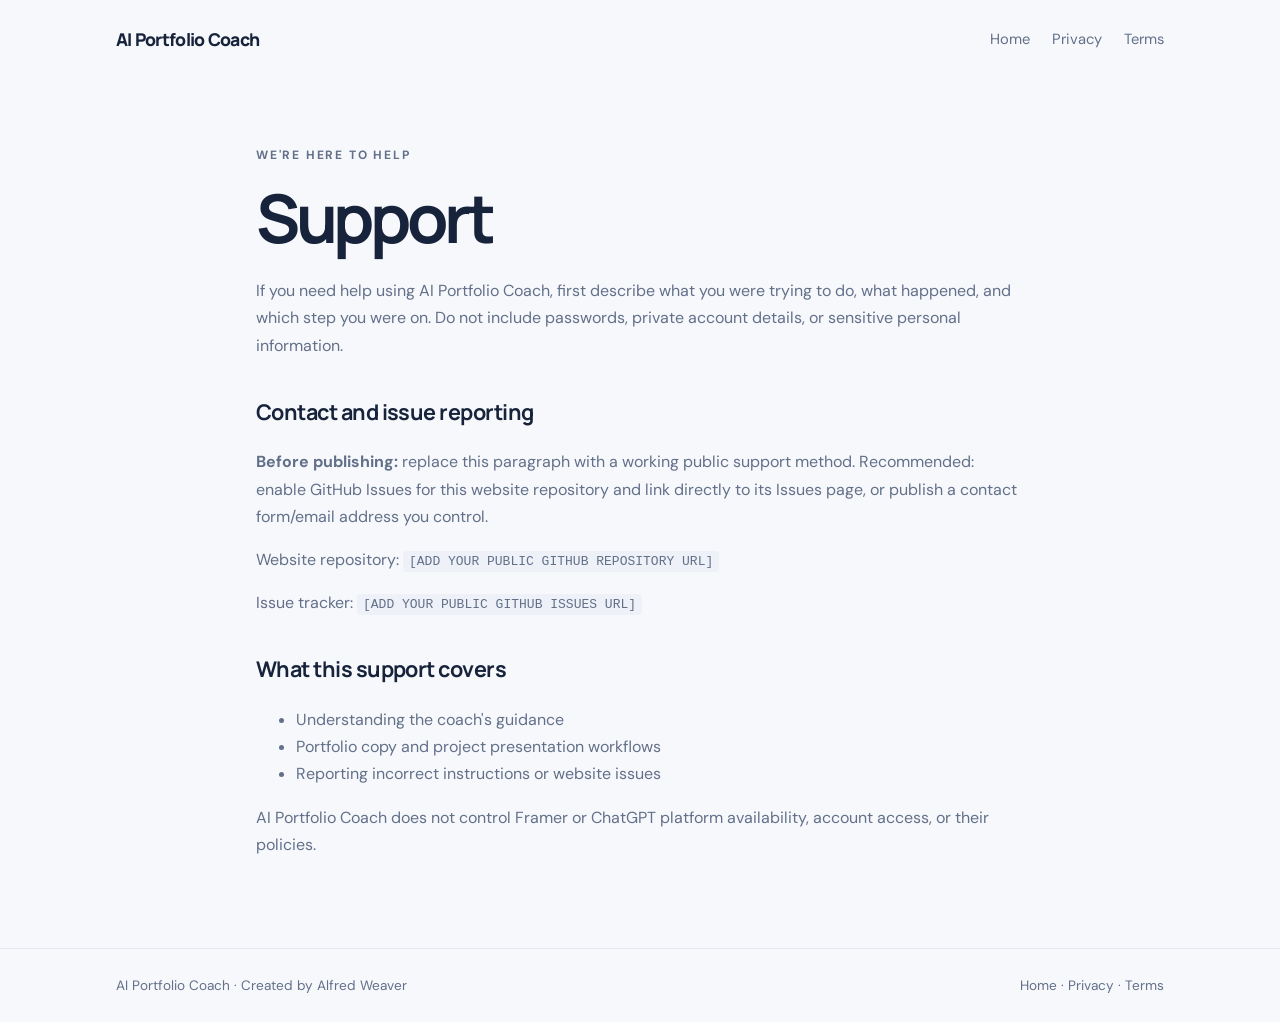
==== support.html @ 5d41d9d5 "Add files via upload" ====
<!doctype html>
<html lang="en"><head><meta charset="utf-8"><meta name="viewport" content="width=device-width, initial-scale=1"><title>Support — AI Portfolio Coach</title><link rel="stylesheet" href="style.css"></head>
<body><header class="site-header"><a class="brand" href="index.html">AI Portfolio Coach</a><nav><a href="index.html">Home</a><a href="privacy.html">Privacy</a><a href="terms.html">Terms</a></nav></header>
<main class="page"><p class="eyebrow">We're here to help</p><h1>Support</h1>
<p>If you need help using AI Portfolio Coach, first describe what you were trying to do, what happened, and which step you were on. Do not include passwords, private account details, or sensitive personal information.</p>
<h2>Contact and issue reporting</h2>
<p><strong>Before publishing:</strong> replace this paragraph with a working public support method. Recommended: enable GitHub Issues for this website repository and link directly to its Issues page, or publish a contact form/email address you control.</p>
<p>Website repository: <code>[ADD YOUR PUBLIC GITHUB REPOSITORY URL]</code></p>
<p>Issue tracker: <code>[ADD YOUR PUBLIC GITHUB ISSUES URL]</code></p>
<h2>What this support covers</h2><ul><li>Understanding the coach's guidance</li><li>Portfolio copy and project presentation workflows</li><li>Reporting incorrect instructions or website issues</li></ul>
<p>AI Portfolio Coach does not control Framer or ChatGPT platform availability, account access, or their policies.</p></main>
<footer><span>AI Portfolio Coach · Created by Alfred Weaver</span><span><a href="index.html">Home</a> · <a href="privacy.html">Privacy</a> · <a href="terms.html">Terms</a></span></footer></body></html>
---- style.css ----
@import url('https://fonts.googleapis.com/css2?family=DM+Sans:wght@400;500;600;700&family=Manrope:wght@400;500;600;700;800&display=swap');
:root{--ink:#17233b;--muted:#627089;--paper:#f7f8fc;--line:#e1e6ef;--accent:#168b80;--white:#fff}
*{box-sizing:border-box}body{margin:0;background:var(--paper);color:var(--ink);font-family:'DM Sans',sans-serif;line-height:1.7}.site-header{max-width:1100px;margin:auto;padding:25px 26px;display:flex;align-items:center;justify-content:space-between;gap:20px}.brand{font-family:Manrope,sans-serif;font-weight:800;letter-spacing:-.04em;color:var(--ink);text-decoration:none;font-size:1.1rem}.site-header nav{display:flex;gap:22px;flex-wrap:wrap}.site-header nav a,footer a,.text-link{color:var(--muted);text-decoration:none;font-size:.92rem}.site-header a:hover,footer a:hover{color:var(--accent)}.hero{max-width:1100px;margin:65px auto 55px;padding:60px 26px 75px}.eyebrow{color:var(--accent);text-transform:uppercase;letter-spacing:.15em;font-size:.75rem;font-weight:700}.hero h1,.page h1{font-family:Manrope,sans-serif;font-size:clamp(2.7rem,7vw,5.6rem);line-height:1.04;letter-spacing:-.065em;max-width:850px;margin:18px 0 24px}.hero h1 em{font-style:normal;color:var(--accent)}.intro{max-width:650px;color:var(--muted);font-size:1.18rem}.actions{display:flex;align-items:center;gap:22px;flex-wrap:wrap;margin-top:32px}.button{background:var(--ink);color:white;padding:13px 19px;border-radius:10px;text-decoration:none;font-weight:600}.content-grid{max-width:1100px;margin:0 auto;padding:0 26px 55px;display:grid;grid-template-columns:repeat(3,1fr);gap:18px}.content-grid article,.note{background:var(--white);border:1px solid var(--line);border-radius:18px;padding:27px}.number{color:var(--accent);font-size:.8rem;font-weight:700}.content-grid h2,.note h2,.page h2{font-family:Manrope,sans-serif;letter-spacing:-.025em}.content-grid p,.note p,.page p,.page li{color:var(--muted)}.note{max-width:1048px;margin:0 auto 70px}.page{max-width:820px;margin:65px auto 90px;padding:0 26px;min-height:55vh}.page h1{font-size:clamp(2.6rem,6vw,4.2rem)}.page h2{font-size:1.35rem;margin-top:35px}.page code{overflow-wrap:anywhere;background:#eef1f7;padding:3px 6px;border-radius:4px}footer{border-top:1px solid var(--line);padding:25px max(26px,calc((100% - 1048px)/2));display:flex;justify-content:space-between;gap:15px;flex-wrap:wrap;color:var(--muted);font-size:.85rem}footer a{font-size:.85rem}@media(max-width:720px){.site-header{align-items:flex-start;flex-direction:column}.hero{margin:25px auto 30px;padding-top:45px}.content-grid{grid-template-columns:1fr}.note{margin:0 18px 45px}.page{margin-top:35px}}
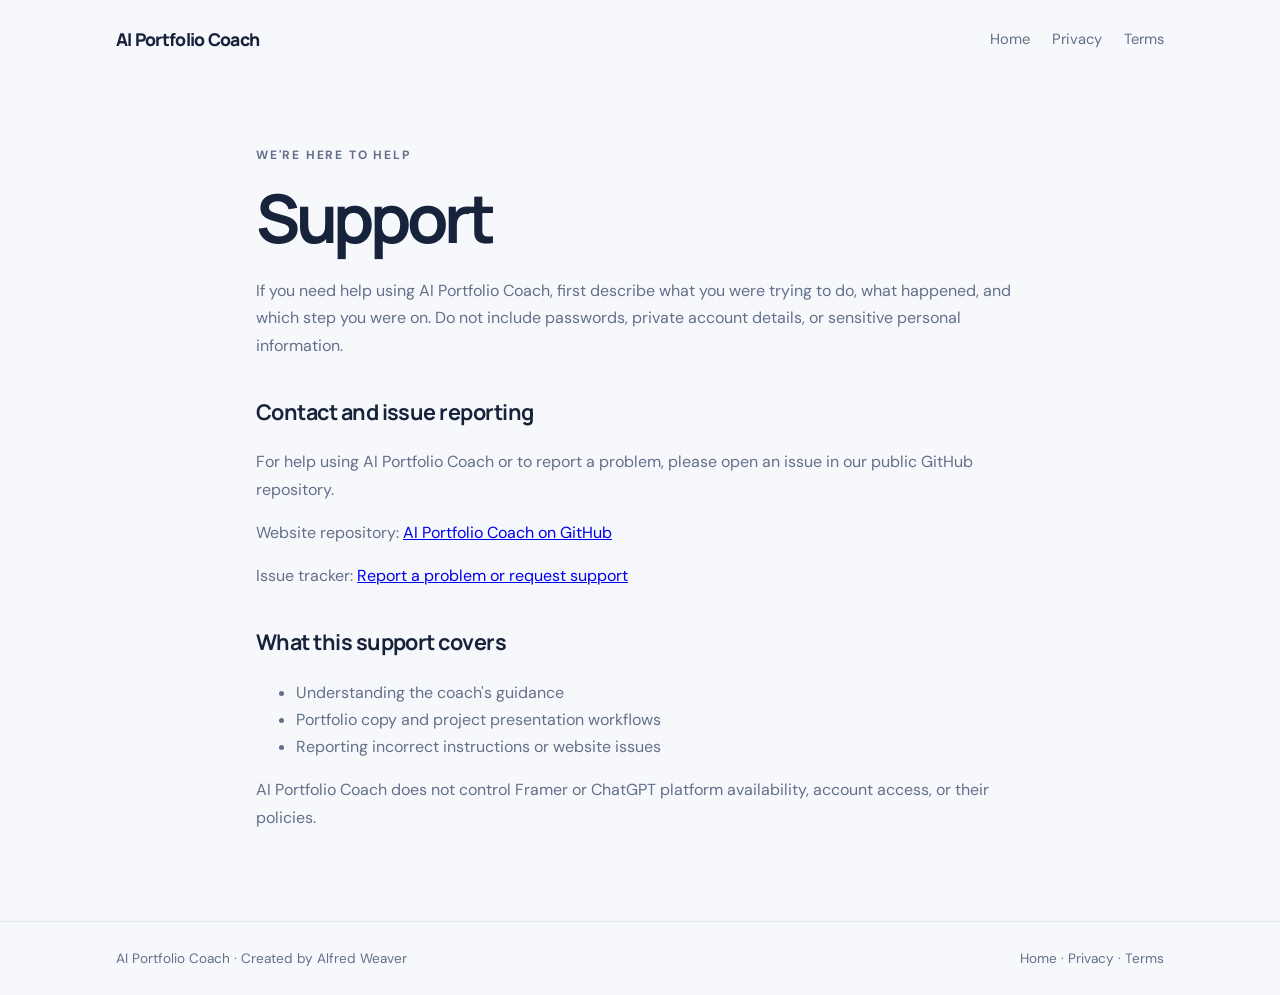
==== commit 95d51b9b: "Update support.html" ====
--- a/support.html
+++ b/support.html
@@ -4,9 +4,9 @@
 <main class="page"><p class="eyebrow">We're here to help</p><h1>Support</h1>
 <p>If you need help using AI Portfolio Coach, first describe what you were trying to do, what happened, and which step you were on. Do not include passwords, private account details, or sensitive personal information.</p>
 <h2>Contact and issue reporting</h2>
-<p><strong>Before publishing:</strong> replace this paragraph with a working public support method. Recommended: enable GitHub Issues for this website repository and link directly to its Issues page, or publish a contact form/email address you control.</p>
-<p>Website repository: <code>[ADD YOUR PUBLIC GITHUB REPOSITORY URL]</code></p>
-<p>Issue tracker: <code>[ADD YOUR PUBLIC GITHUB ISSUES URL]</code></p>
+<p>For help using AI Portfolio Coach or to report a problem, please open an issue in our public GitHub repository.</p>
+<p>Website repository: <a href="https://github.com/prabinconnect-bit/ai-portfolio-coach">AI Portfolio Coach on GitHub</a></p>
+<p>Issue tracker: <a href="https://github.com/prabinconnect-bit/ai-portfolio-coach/issues">Report a problem or request support</a></p>
 <h2>What this support covers</h2><ul><li>Understanding the coach's guidance</li><li>Portfolio copy and project presentation workflows</li><li>Reporting incorrect instructions or website issues</li></ul>
 <p>AI Portfolio Coach does not control Framer or ChatGPT platform availability, account access, or their policies.</p></main>
 <footer><span>AI Portfolio Coach · Created by Alfred Weaver</span><span><a href="index.html">Home</a> · <a href="privacy.html">Privacy</a> · <a href="terms.html">Terms</a></span></footer></body></html>
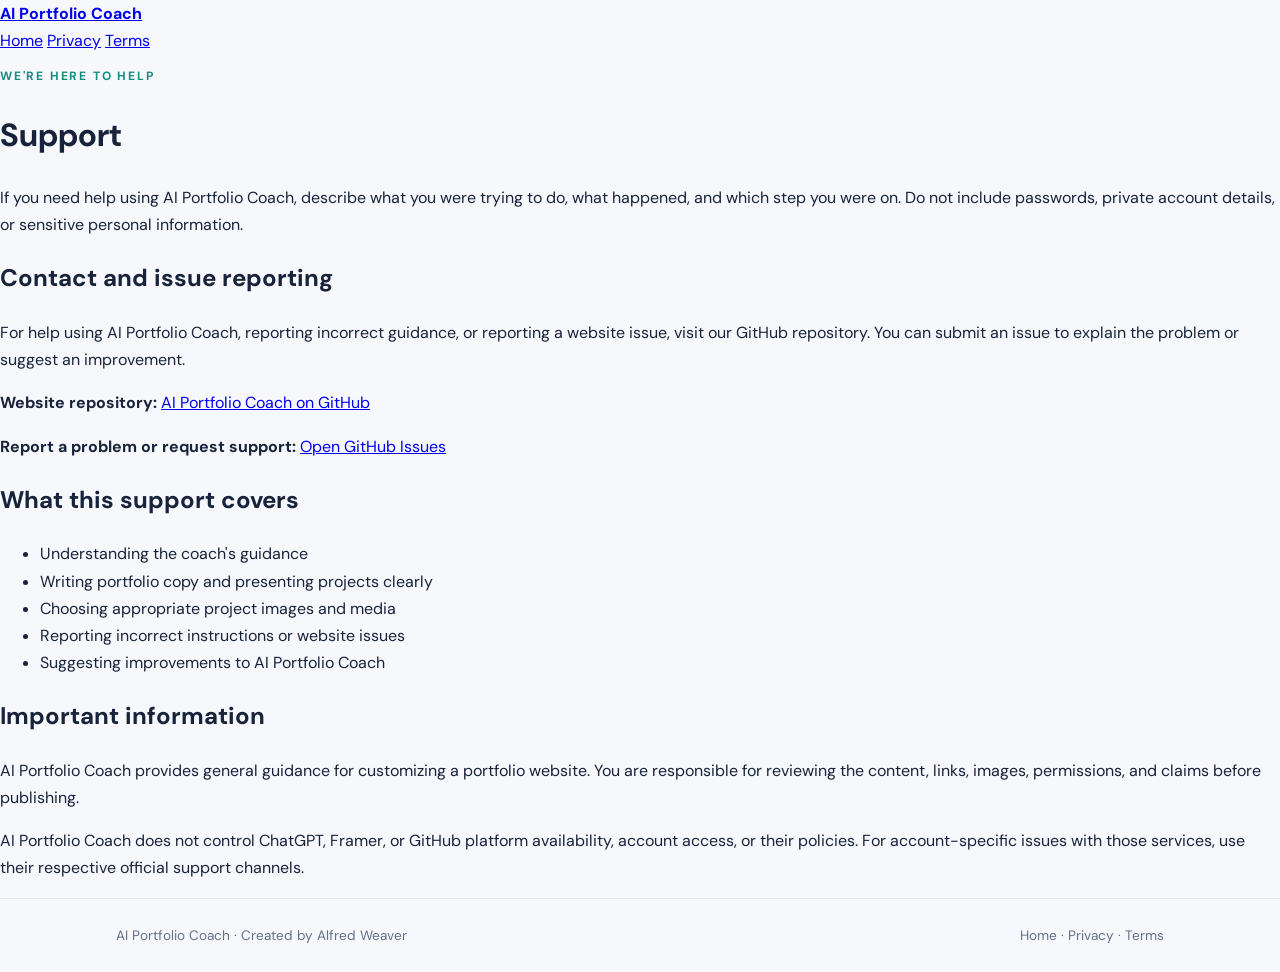
==== commit 5be73393: "Update support.html" ====
--- a/support.html
+++ b/support.html
@@ -1,12 +1,92 @@
-<!doctype html>
-<html lang="en"><head><meta charset="utf-8"><meta name="viewport" content="width=device-width, initial-scale=1"><title>Support — AI Portfolio Coach</title><link rel="stylesheet" href="style.css"></head>
-<body><header class="site-header"><a class="brand" href="index.html">AI Portfolio Coach</a><nav><a href="index.html">Home</a><a href="privacy.html">Privacy</a><a href="terms.html">Terms</a></nav></header>
-<main class="page"><p class="eyebrow">We're here to help</p><h1>Support</h1>
-<p>If you need help using AI Portfolio Coach, first describe what you were trying to do, what happened, and which step you were on. Do not include passwords, private account details, or sensitive personal information.</p>
-<h2>Contact and issue reporting</h2>
-<p>For help using AI Portfolio Coach or to report a problem, please open an issue in our public GitHub repository.</p>
-<p>Website repository: <a href="https://github.com/prabinconnect-bit/ai-portfolio-coach">AI Portfolio Coach on GitHub</a></p>
-<p>Issue tracker: <a href="https://github.com/prabinconnect-bit/ai-portfolio-coach/issues">Report a problem or request support</a></p>
-<h2>What this support covers</h2><ul><li>Understanding the coach's guidance</li><li>Portfolio copy and project presentation workflows</li><li>Reporting incorrect instructions or website issues</li></ul>
-<p>AI Portfolio Coach does not control Framer or ChatGPT platform availability, account access, or their policies.</p></main>
-<footer><span>AI Portfolio Coach · Created by Alfred Weaver</span><span><a href="index.html">Home</a> · <a href="privacy.html">Privacy</a> · <a href="terms.html">Terms</a></span></footer></body></html>
+
+<!DOCTYPE html>
+<html lang="en">
+<head>
+  <meta charset="UTF-8">
+  <meta name="viewport" content="width=device-width, initial-scale=1.0">
+  <meta name="description" content="Get help with AI Portfolio Coach, report an issue, or request support for customizing your portfolio.">
+  <title>Support | AI Portfolio Coach</title>
+  <link rel="stylesheet" href="style.css">
+</head>
+<body>
+  <header>
+    <nav>
+      <a href="index.html"><strong>AI Portfolio Coach</strong></a>
+      <div>
+        <a href="index.html">Home</a>
+        <a href="privacy.html">Privacy</a>
+        <a href="terms.html">Terms</a>
+      </div>
+    </nav>
+  </header>
+
+  <main>
+    <p class="eyebrow">We're here to help</p>
+    <h1>Support</h1>
+
+    <p>
+      If you need help using AI Portfolio Coach, describe what you
+      were trying to do, what happened, and which step you were on.
+      Do not include passwords, private account details, or sensitive
+      personal information.
+    </p>
+
+    <h2>Contact and issue reporting</h2>
+
+    <p>
+      For help using AI Portfolio Coach, reporting incorrect guidance,
+      or reporting a website issue, visit our GitHub repository.
+      You can submit an issue to explain the problem or suggest an
+      improvement.
+    </p>
+
+    <p>
+      <strong>Website repository:</strong>
+      <a href="https://github.com/prabinconnect-bit/ai-portfolio-coach"
+         target="_blank" rel="noopener noreferrer">
+        AI Portfolio Coach on GitHub
+      </a>
+    </p>
+
+    <p>
+      <strong>Report a problem or request support:</strong>
+      <a href="https://github.com/prabinconnect-bit/ai-portfolio-coach/issues"
+         target="_blank" rel="noopener noreferrer">
+        Open GitHub Issues
+      </a>
+    </p>
+
+    <h2>What this support covers</h2>
+    <ul>
+      <li>Understanding the coach's guidance</li>
+      <li>Writing portfolio copy and presenting projects clearly</li>
+      <li>Choosing appropriate project images and media</li>
+      <li>Reporting incorrect instructions or website issues</li>
+      <li>Suggesting improvements to AI Portfolio Coach</li>
+    </ul>
+
+    <h2>Important information</h2>
+    <p>
+      AI Portfolio Coach provides general guidance for customizing
+      a portfolio website. You are responsible for reviewing the
+      content, links, images, permissions, and claims before publishing.
+    </p>
+
+    <p>
+      AI Portfolio Coach does not control ChatGPT, Framer, or GitHub
+      platform availability, account access, or their policies.
+      For account-specific issues with those services, use their
+      respective official support channels.
+    </p>
+  </main>
+
+  <footer>
+    <span>AI Portfolio Coach · Created by Alfred Weaver</span>
+    <span>
+      <a href="index.html">Home</a> ·
+      <a href="privacy.html">Privacy</a> ·
+      <a href="terms.html">Terms</a>
+    </span>
+  </footer>
+</body>
+</html>
